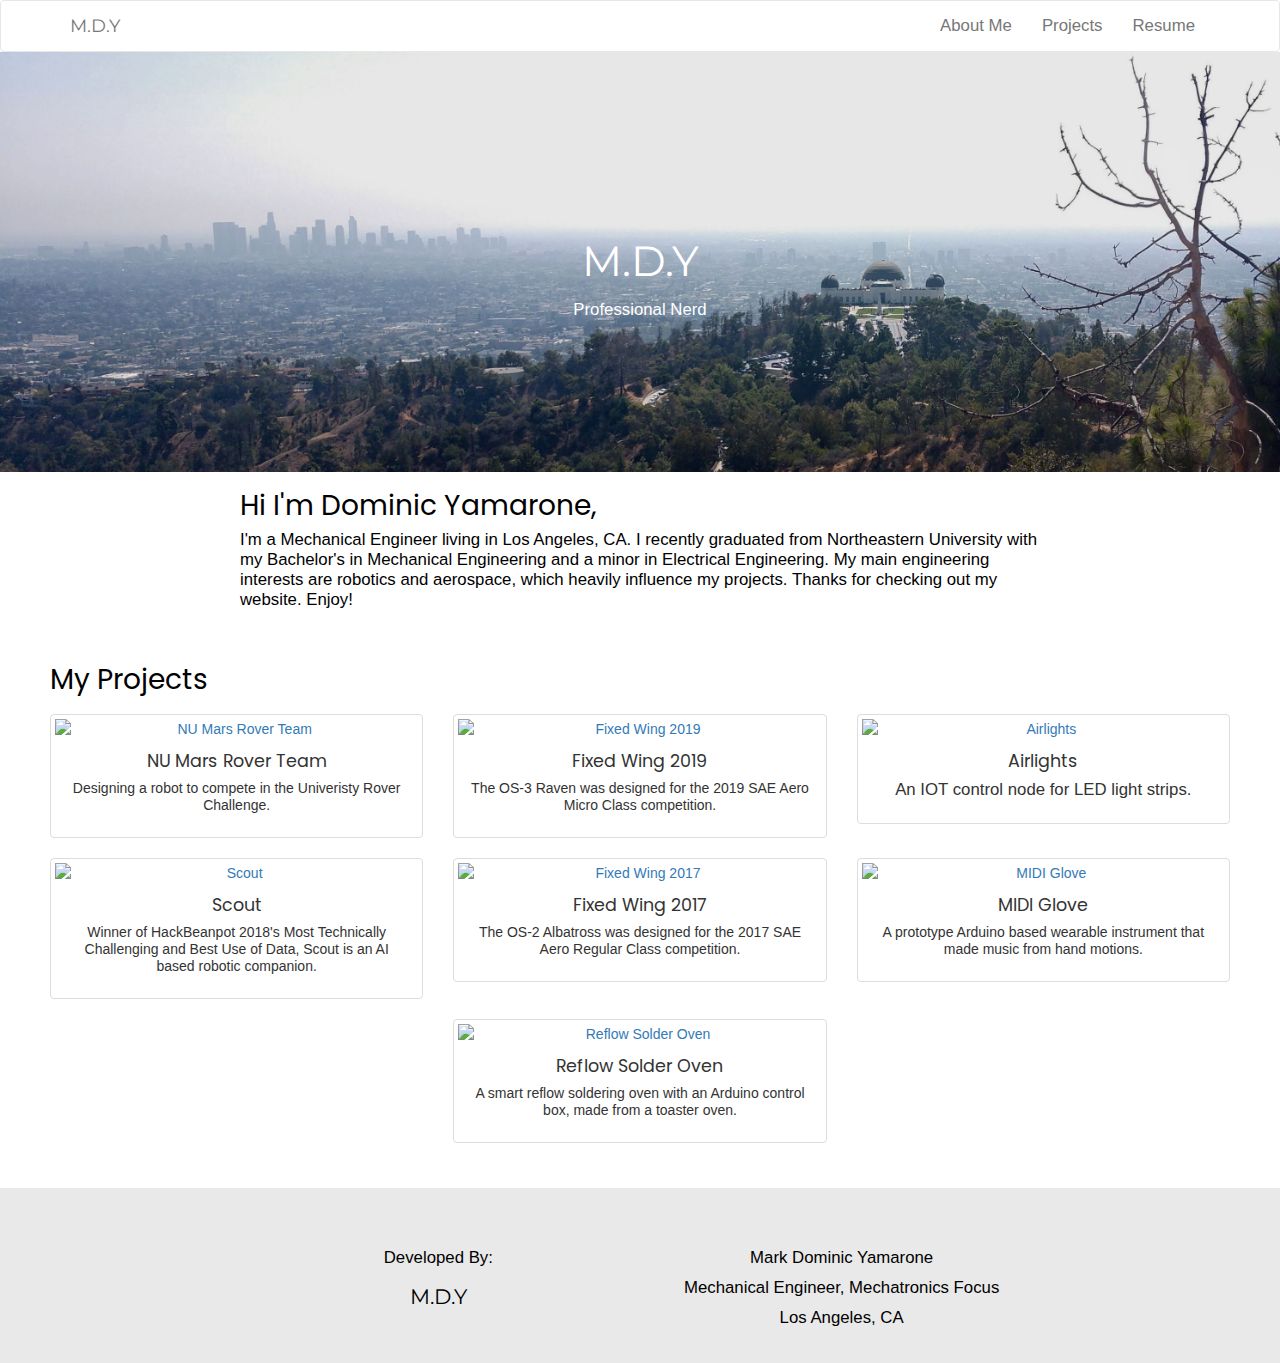
==== index.html @ 1e5f0c4e "fixed home page" ====
<!DOCTYPE html><html lang="en"><head>    <title>DomYam</title>    <meta charset="utf-8">    <meta name="viewport" content="height=device-height, initial-scale=1">    <meta name="description" content="portfolio">    <meta name="author" content="Dominic Yamarone">    <meta name="keywords" content="Engineer, Dominic, Yamarone, Mark, Boston, Mark Yamarone, Dominic Yamarone, Robotics, Plane, Aerospace, MDY">    <meta name="google-site-verification" content="BryWNigv4yH34SeTlp_W4omxgaZ_bvOnvrlbm7Ak3iU" />    <link rel="shortcut icon" type="image/png" href="img/icon.png" />    <link rel="stylesheet" href="https://maxcdn.bootstrapcdn.com/bootstrap/3.3.7/css/bootstrap.min.css">    <script src="https://ajax.googleapis.com/ajax/libs/jquery/1.12.4/jquery.min.js"></script>    <script src="https://maxcdn.bootstrapcdn.com/bootstrap/3.3.7/js/bootstrap.min.js"></script>    <link href="https://fonts.googleapis.com/css?family=Montserrat|Poppins:400,500|Roboto:300,400,500" rel="stylesheet">    <link rel="stylesheet" href="mdy.css" type="text/css"></head><nav class="navbar navbar-default">  <div class="container">    <div class="navbar-header">        <button type="button" class="navbar-toggle" data-toggle="collapse" data-target="#myNavbar">            <span class="icon-bar"></span>            <span class="icon-bar"></span>            <span class="icon-bar"></span>        </button>      <a class="navbar-brand" href="#"  style="font-family:Montserrat;">M.D.Y</a>    </div>    <div class="collapse navbar-collapse" id="myNavbar">        <ul class="nav navbar-nav navbar-right">            <li><a href="about.html">About Me</a></li>            <li><a href="#projects">Projects</a></li>            <li><a href="resume.pdf">Resume</a></li>        </ul>    </div>  </div></nav><body class = "bg-1"><div class="container-fluid bg-h text-center">    <div class="title">        M.D.Y        <p style="position:absolute;font-size:.4em;width:200%;left:-50%;margin-top:0px;">Professional Nerd</p>    </div></div><div id = "about" class = "container-fluid" style="max-width:900px;">		   <h2 class = "poppins" style = "font-size:2em;"> Hi I'm Dominic Yamarone, </h2>   <p> I'm a Mechanical Engineer living in Los Angeles, CA. I recently graduated from Northeastern University with my Bachelor's in Mechanical Engineering and a minor in Electrical Engineering.       My main engineering interests are robotics and aerospace, which heavily influence my projects. Thanks for checking out my website. Enjoy!<p></div></div><div id="projects" class="container-fluid">    <h2 class="poppins" style="font-size:2em;">My Projects</h2>    <h2></h2>    <div class="row text-center">        <div class="col-sm-4">            <div class="thumbnail">                <a href="rover.html">                 <img src="img/rover.jpg" alt="NU Mars Rover Team" style="width:100%">                <div class="caption">                    <h1 class="poppins"> NU Mars Rover Team </h1>                    <p style="font-size:1em"> Designing a robot to compete in the Univeristy Rover Challenge. </p>                </div>                </a>            </div>        </div>        <div class="col-sm-4">            <div class="thumbnail">                <a href="raven.html">                    <img src="img/raven_ex2.jpg" alt="Fixed Wing 2019" style="width:100%">                    <div class="caption">                        <h1 class="poppins"> Fixed Wing 2019 </h1>                        <p style="font-size:1em"> The OS-3 Raven was designed for the 2019 SAE Aero Micro Class competition. </p>                    </div>            </div>        </div>        <div class="col-sm-4">            <div class="thumbnail">                <a href="airlights.html">                    <img src="img/airlights.jpg" alt="Airlights" style="width:100%">                    <div class="caption">                        <h1 class="poppins"> Airlights </h1>                        <p> An IOT control node for LED light strips. </p>                    </div>                </a>            </div>        </div>            </div>    <div class="row text-center">        <div class="col-sm-4">            <div class="thumbnail">                <a href="scout.html">                    <img src="img/scout.jpg" alt="Scout" style="width:100%">                    <div class="caption">                        <h1 class="poppins"> Scout </h1>                        <p style="font-size:1em"> Winner of HackBeanpot 2018's Most Technically Challenging and Best Use of Data, Scout is an AI based robotic companion. </p>                    </div>                </a>            </div>        </div>        <div class="col-sm-4">            <div class="thumbnail">                <a href="albatross.html">                    <img src="img/old_plane.jpg" alt="Fixed Wing 2017" style="width:100%">                    <div class="caption">                        <h1 class="poppins"> Fixed Wing 2017 </h1>                        <p style="font-size:1em"> The OS-2 Albatross was designed for the 2017 SAE Aero Regular Class competition. </p>                    </div>                </a>            </div>        </div>        <div class="col-sm-4">            <div class="thumbnail">                <a href="midi_glove.html">                    <img src="img/midi-glove.jpg" alt="MIDI Glove" style="width:100%">                    <div class="caption">                        <h1 class="poppins"> MIDI Glove </h1>                        <p style="font-size:1em"> A prototype Arduino based wearable instrument that made music from hand motions. </p>                    </div>                </a>            </div>        </div>    </div>    <div class="row text-center">        <div class="col-sm-4">        </div>        <div class="col-sm-4">            <div class="thumbnail">                 <a href="reflow.html">                     <img src="img/reflow.jpg" alt="Reflow Solder Oven" style="width:100%">                     <div class="caption">                         <h1 class="poppins"> Reflow Solder Oven </h1>                         <p style="font-size:1em"> A smart reflow soldering oven with an Arduino control box, made from a toaster oven.</p>                     </div>                 </a>            </div>        </div>    </div></div></body><footer class="container-fluid bg-4 text-center"> <div class = "row">  <div class = "col-sm-4 col-sm-offset-2">    <p> Developed By: </p>    <p class = "logo" style = "font-size:1.5em;"> M.D.Y </p>  </div>  <div class = "col-sm-4">  <p>Mark Dominic Yamarone</p>  <p>Mechanical Engineer, Mechatronics Focus</p>  <p>Los Angeles, CA</p>  </div> </div></footer></html>
---- mdy.css ----
.bg-1 { 
       background-color: #E9E9E9; /* Light Grey */
        color: #000000;
       background: url(img_bk/striped_lens.png) repeat 0 0;
}

h1{
    font: 3em "Montserrat", sans-serif;
    line-height:1.8;
    margin-top:5px;
    margin-bottom:5px;
}

.carousel-caption{
    font: 1em "Poppins", sans-serif;
    text-shadow: .1em .1em #111111;
}

.vcenter {
    display: inline-block;
    vertical-align: middle;
    float: none;
}
.bg-h {
    background-image: url(img_bk/background2.jpg);
    color: #ffffff;
    /* Full height */
    height: 30em;
    position: relative;
    /* Center and scale the image nicely */
    background-position: center;
    background-repeat: no-repeat;
    background-size: cover;
}
.bg-2 { 
       background-color: ##f2f2f2; /* Subdued Blue */
       color = #ffffff;
}
.poppins{
	font: 1.25em "Poppins", sans-serif;
        line-height: 1;
}
.git {
    float: right;
    max-width: 120px;
    padding-right: 50px;
}
.yt {
    float: right;
    max-width: 80px;
    padding-right: 50px;
}
.title {
    font: 3em "Montserrat", sans-serif;
    line-height: 1.8;
    position: absolute;
    top: 50%;
    left: 50%;
    transform: translate(-50%, -50%);
}
.logo {
    font: 3em "Montserrat", sans-serif;
    line-height: 1.8;
}
.ver_cent{
       margin-top: auto;
       margin-bottom: auto;
}
.text_box {
    padding-top: 20px;
    text-align: left;
    border: ridge;
    border-color: #808080; 
    background: #f2f2f2;
    border-radius: 25px;
    margin-bottom: 20px;
}

.heading{
	font-size:1.75em; 
	font-weight:bold;
	margin-bottom: 25px;
}
.container-fluid {
       padding-bottom: 25px;
       padding-left:50px;
       padding-right:50px;
       
}
.navbar{
       margin-bottom: 0px;
       background-color: #ffffff;
}
p {
	font: 1.2em "Roboto Light", sans-serif;
        line-height: 1.2;
        margin-top: 10px;
}
li {
	font: 1.2em "Roboto Light", sans-serif;
}
.text_li {
	    font: 1.2em "Roboto Light", sans-serif;
        line-height: 1.2;
        margin-top: 10px;
}
.carousel-pad {
       padding-top: 0px;
       padding-bottom: 10px;
}
.car-img{
       max-height:500px;
       margin-left: auto;
}
footer{
       padding-top:50px;
}
.bg-4 { 
       background-color: #E9E9E9;
       color: #000000;
}
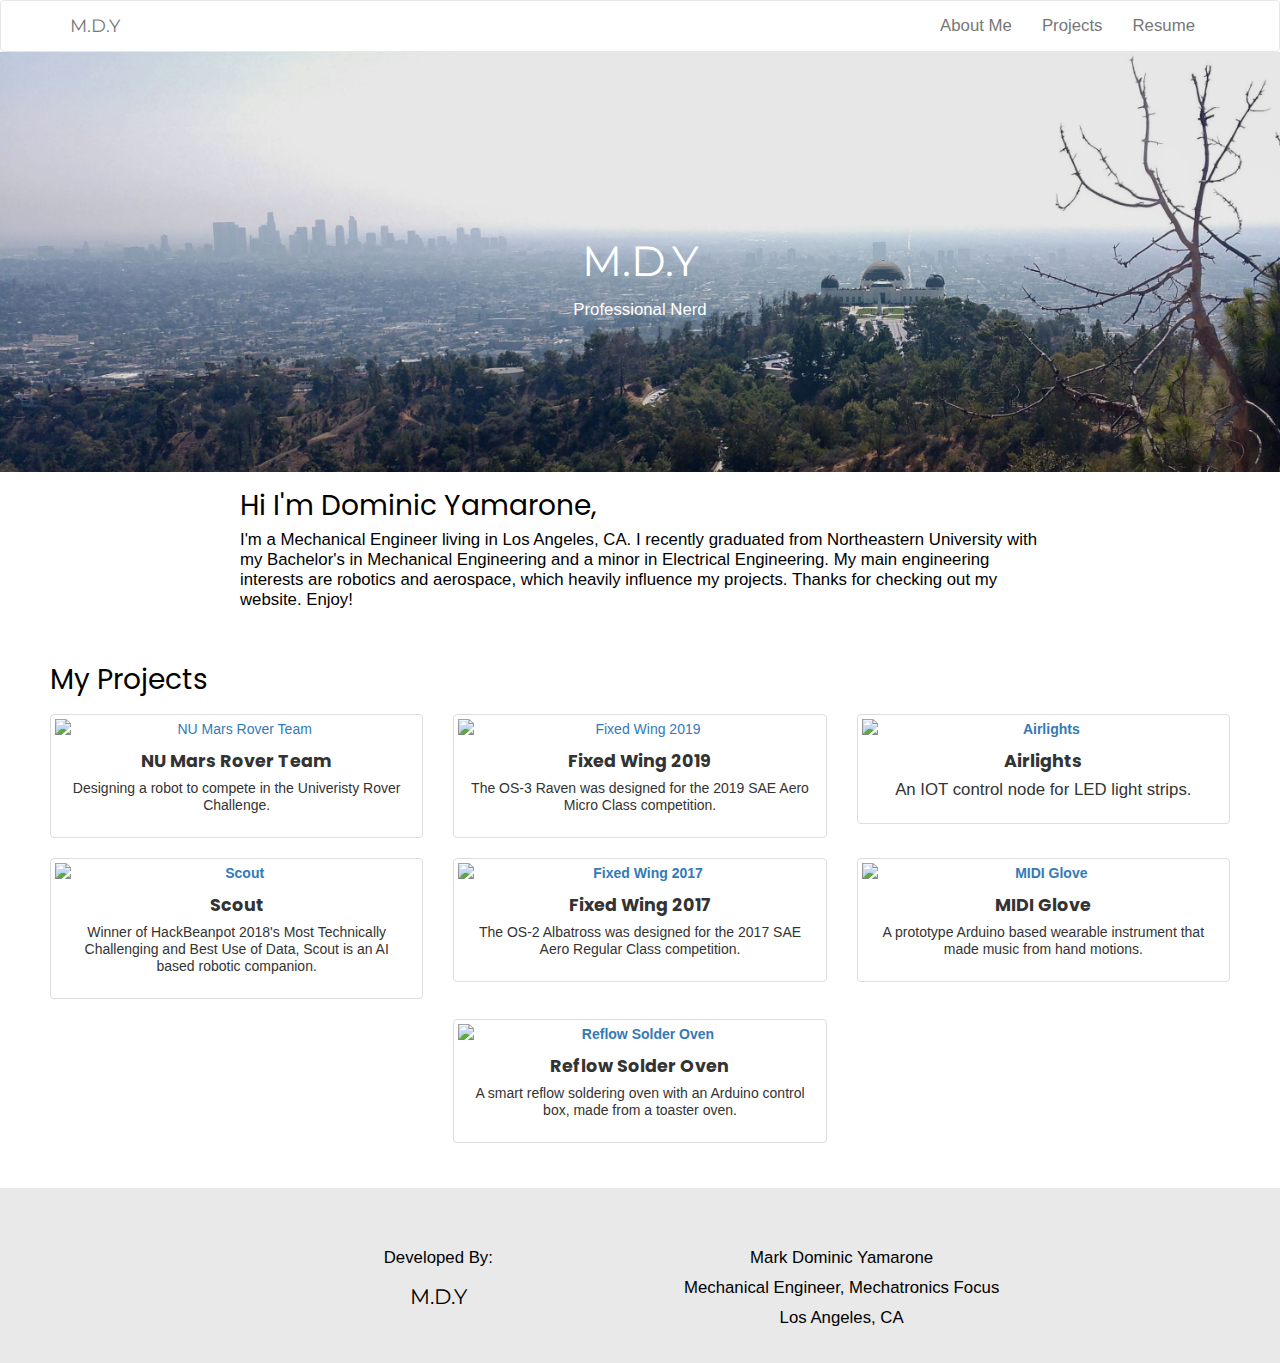
==== commit 54358363: "added google analytics" ====
--- a/index.html
+++ b/index.html
@@ -18,6 +18,15 @@
     <link rel="stylesheet" href="mdy.css" type="text/css">  </head>+<!-- Google tag (gtag.js) -->+<script async src="https://www.googletagmanager.com/gtag/js?id=G-N19SWR7QVH"></script>+<script>+  window.dataLayer = window.dataLayer || [];+  function gtag(){dataLayer.push(arguments);}+  gtag('js', new Date());++  gtag('config', 'G-N19SWR7QVH');+</script>  <nav class="navbar navbar-default">   <div class="container">@@ -68,7 +77,7 @@
                 <a href="rover.html">                  <img src="img/rover.jpg" alt="NU Mars Rover Team" style="width:100%">                 <div class="caption">-                    <h1 class="poppins"> NU Mars Rover Team </h1>+                    <h1 class="poppins"> <b>NU Mars Rover Team</b> </h1>                     <p style="font-size:1em"> Designing a robot to compete in the Univeristy Rover Challenge. </p>                 </div>                 </a>@@ -79,7 +88,7 @@
                 <a href="raven.html">                     <img src="img/raven_ex2.jpg" alt="Fixed Wing 2019" style="width:100%">                     <div class="caption">-                        <h1 class="poppins"> Fixed Wing 2019 </h1>+                        <h1 class="poppins"> <b>Fixed Wing 2019<b> </h1>                         <p style="font-size:1em"> The OS-3 Raven was designed for the 2019 SAE Aero Micro Class competition. </p>                     </div>             </div>@@ -89,7 +98,7 @@
                 <a href="airlights.html">                     <img src="img/airlights.jpg" alt="Airlights" style="width:100%">                     <div class="caption">-                        <h1 class="poppins"> Airlights </h1>+                        <h1 class="poppins"> <b>Airlights<b> </h1>                         <p> An IOT control node for LED light strips. </p>                     </div>                 </a>@@ -103,7 +112,7 @@
                 <a href="scout.html">                     <img src="img/scout.jpg" alt="Scout" style="width:100%">                     <div class="caption">-                        <h1 class="poppins"> Scout </h1>+                        <h1 class="poppins"> <b>Scout<b> </h1>                         <p style="font-size:1em"> Winner of HackBeanpot 2018's Most Technically Challenging and Best Use of Data, Scout is an AI based robotic companion. </p>                     </div>                 </a>@@ -115,7 +124,7 @@
                 <a href="albatross.html">                     <img src="img/old_plane.jpg" alt="Fixed Wing 2017" style="width:100%">                     <div class="caption">-                        <h1 class="poppins"> Fixed Wing 2017 </h1>+                        <h1 class="poppins"> <b>Fixed Wing 2017<b> </h1>                         <p style="font-size:1em"> The OS-2 Albatross was designed for the 2017 SAE Aero Regular Class competition. </p>                     </div>                 </a>@@ -126,7 +135,7 @@
                 <a href="midi_glove.html">                     <img src="img/midi-glove.jpg" alt="MIDI Glove" style="width:100%">                     <div class="caption">-                        <h1 class="poppins"> MIDI Glove </h1>+                        <h1 class="poppins"> <b>MIDI Glove<b> </h1>                         <p style="font-size:1em"> A prototype Arduino based wearable instrument that made music from hand motions. </p>                     </div>                 </a>@@ -142,7 +151,7 @@
                  <a href="reflow.html">                      <img src="img/reflow.jpg" alt="Reflow Solder Oven" style="width:100%">                      <div class="caption">-                         <h1 class="poppins"> Reflow Solder Oven </h1>+                         <h1 class="poppins"> <b>Reflow Solder Oven<b> </h1>                          <p style="font-size:1em"> A smart reflow soldering oven with an Arduino control box, made from a toaster oven.</p>                      </div>                  </a>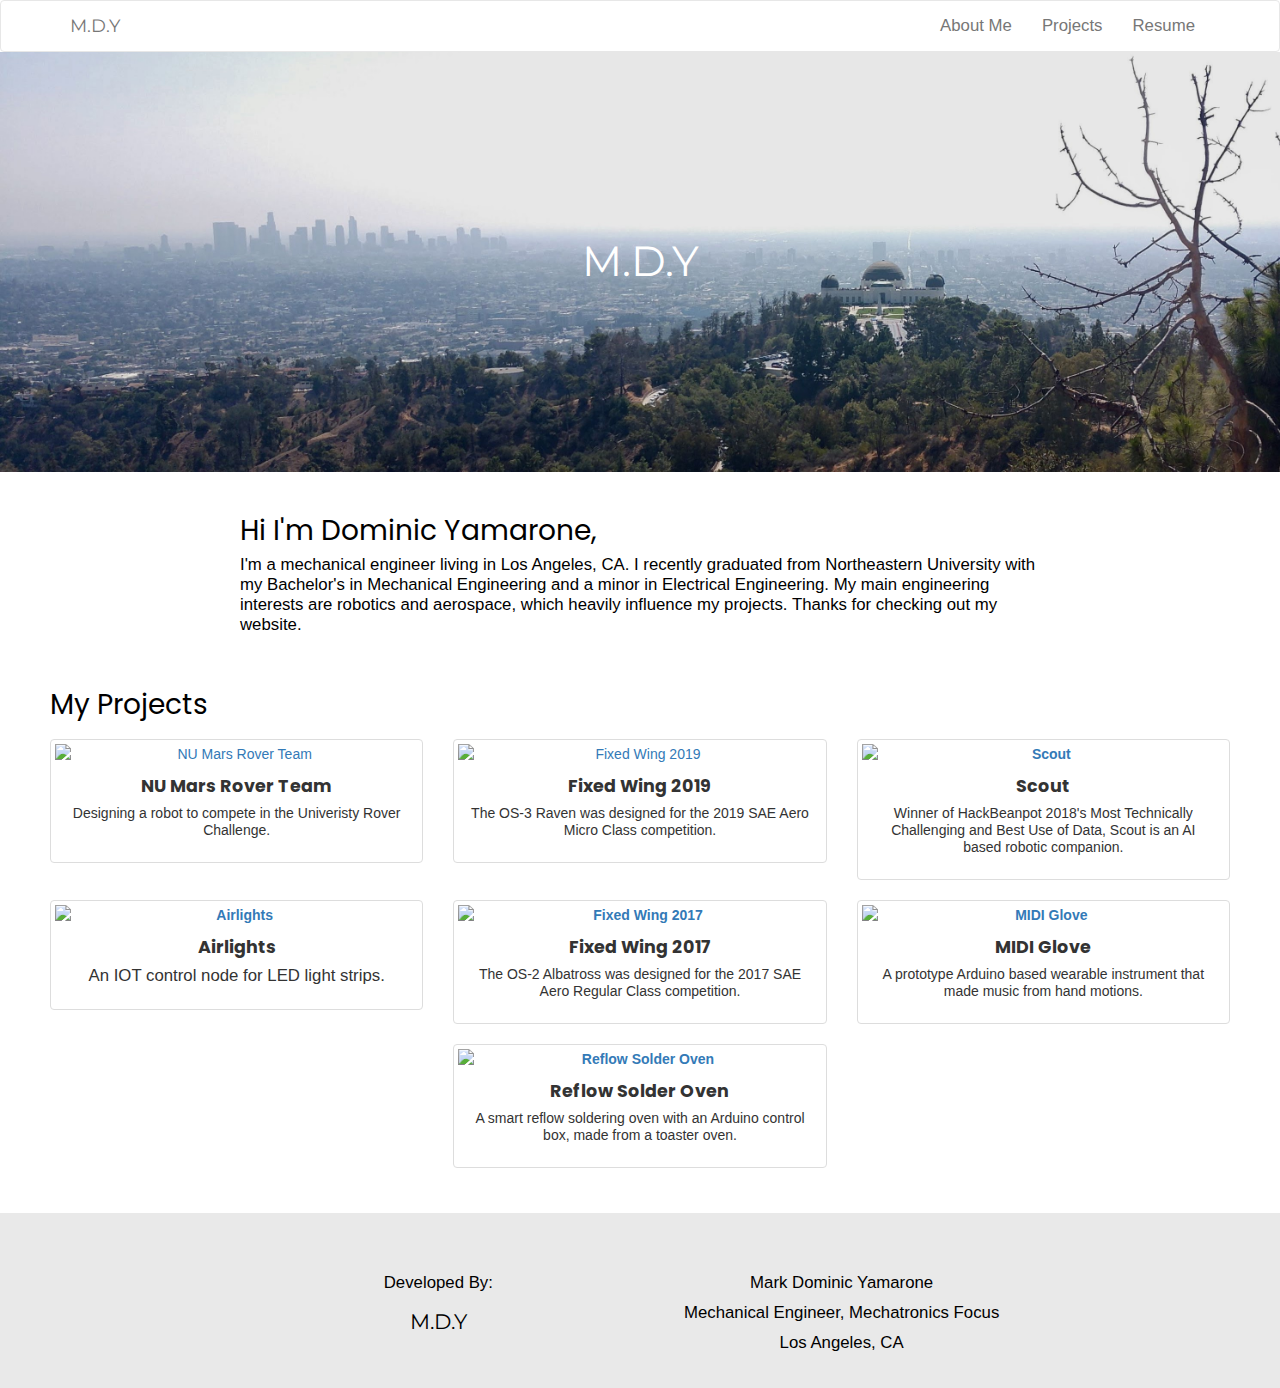
==== commit e414ad10: "fixed merge artifacts" ====
--- a/index.html
+++ b/index.html
@@ -54,16 +54,15 @@
 <div class="container-fluid bg-h text-center">     <div class="title">         M.D.Y-        <p style="position:absolute;font-size:.4em;width:200%;left:-50%;margin-top:0px;">Professional Nerd</p>+        <!-- <p style="position:absolute;font-size:.4em;width:200%;left:-50%;margin-top:0px;">Professional Nerd</p> -->     </div> </div> -<div id = "about" class = "container-fluid" style="max-width:900px;">		-   <h2 class = "poppins" style = "font-size:2em;"> Hi I'm Dominic Yamarone, </h2>-   <p> I'm a Mechanical Engineer living in Los Angeles, CA. I recently graduated from Northeastern University with my Bachelor's in Mechanical Engineering and a minor in Electrical Engineering.-       My main engineering interests are robotics and aerospace, which heavily influence my projects. Thanks for checking out my website. Enjoy!<p>--</div>+    <div id = "about" class = "container-fluid" style="max-width:900px;padding-top: 25px;">		+       <h2 class = "poppins" style = "font-size:2em;"> Hi I'm Dominic Yamarone, </h2>+       <p> I'm a mechanical engineer living in Los Angeles, CA. I recently graduated from Northeastern University with my Bachelor's in Mechanical Engineering and a minor in Electrical Engineering.+           My main engineering interests are robotics and aerospace, which heavily influence my projects. Thanks for checking out my website.</p>+    </div>  </div> <div id="projects" class="container-fluid">@@ -95,6 +94,19 @@
         </div>         <div class="col-sm-4">             <div class="thumbnail">+                <a href="scout.html">+                    <img src="img/scout.jpg" alt="Scout" style="width:100%">+                    <div class="caption">+                        <h1 class="poppins"> <b>Scout<b> </h1>+                        <p style="font-size:1em"> Winner of HackBeanpot 2018's Most Technically Challenging and Best Use of Data, Scout is an AI based robotic companion. </p>+                    </div>+                </a>+            </div>+        </div>        +    </div>+    <div class="row text-center">+        <div class="col-sm-4">+            <div class="thumbnail">                 <a href="airlights.html">                     <img src="img/airlights.jpg" alt="Airlights" style="width:100%">                     <div class="caption">@@ -104,21 +116,6 @@
                 </a>             </div>         </div>-        -    </div>-    <div class="row text-center">-        <div class="col-sm-4">-            <div class="thumbnail">-                <a href="scout.html">-                    <img src="img/scout.jpg" alt="Scout" style="width:100%">-                    <div class="caption">-                        <h1 class="poppins"> <b>Scout<b> </h1>-                        <p style="font-size:1em"> Winner of HackBeanpot 2018's Most Technically Challenging and Best Use of Data, Scout is an AI based robotic companion. </p>-                    </div>-                </a>-            </div>-        </div>-         <div class="col-sm-4">             <div class="thumbnail">                 <a href="albatross.html">@@ -178,4 +175,4 @@
   </div>  </div> </footer>-</html>+</html>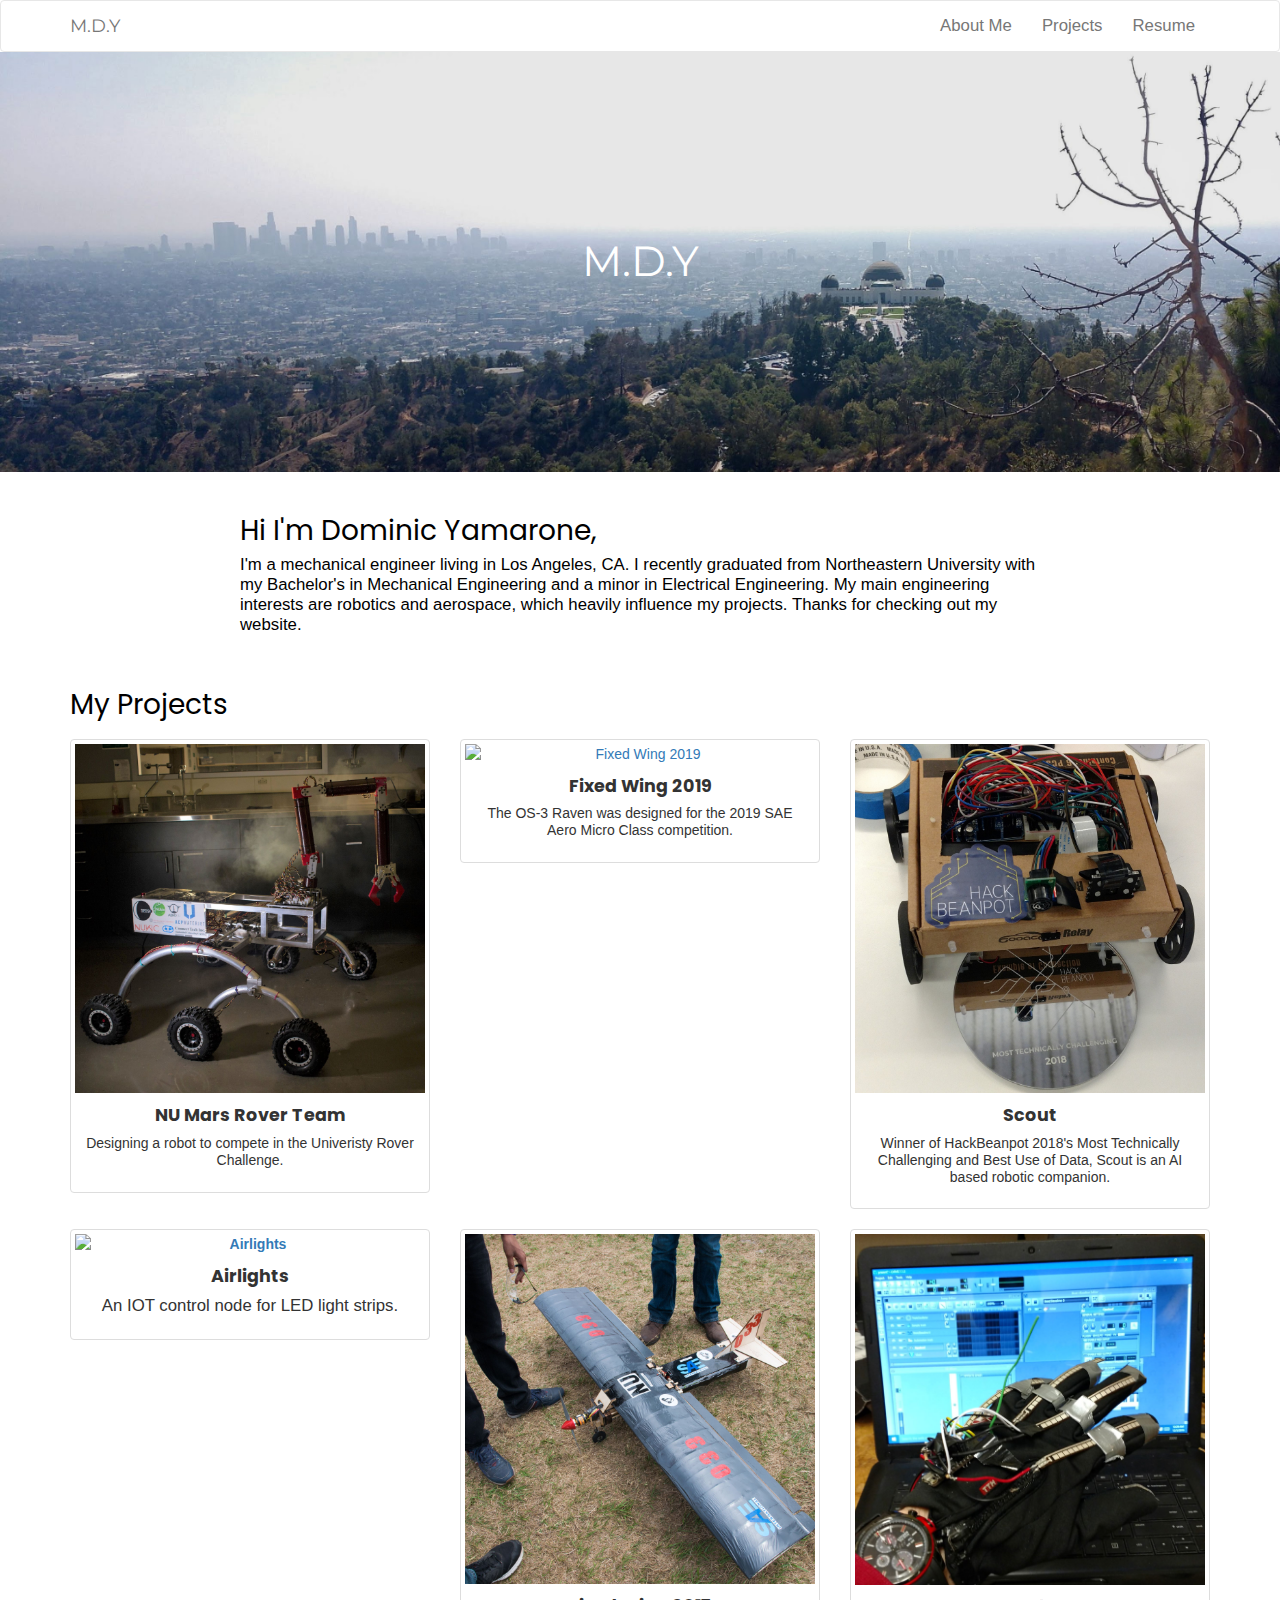
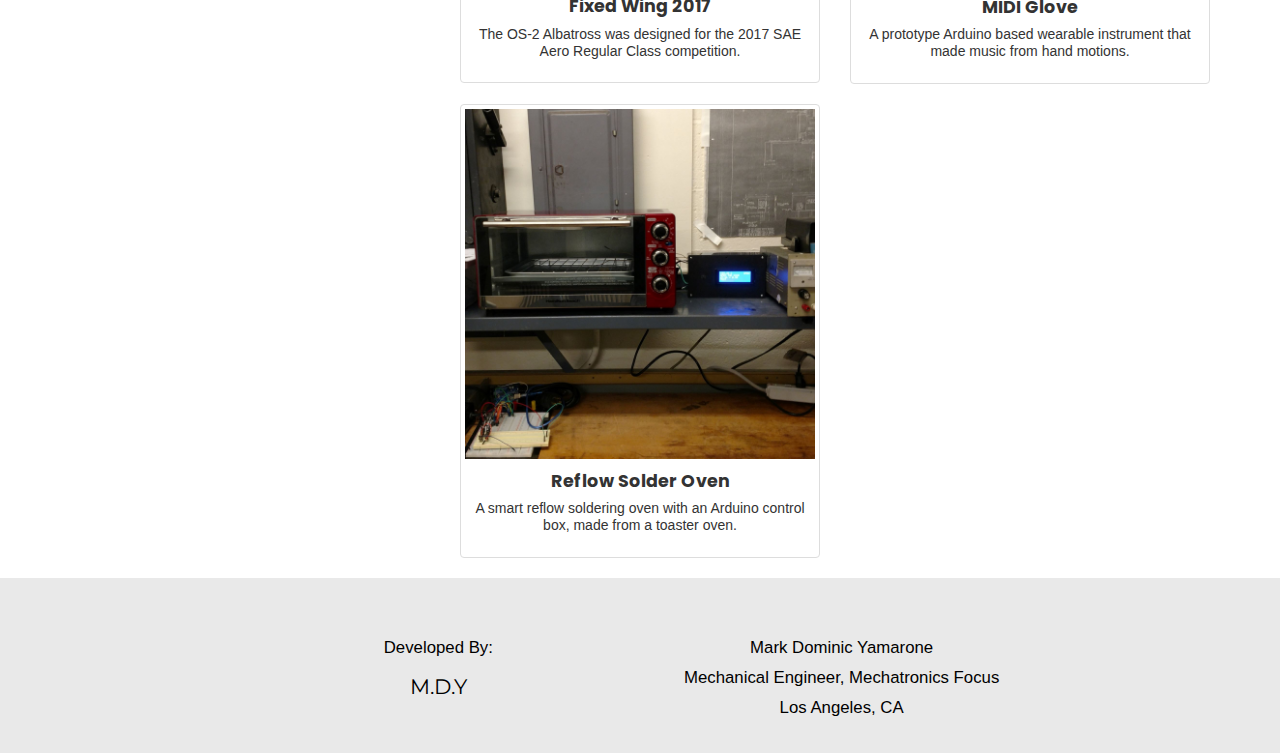
==== commit 0f9fbc7b: "making images smaller to load faster" ====
--- a/index.html
+++ b/index.html
@@ -1,178 +1,177 @@
-<!DOCTYPE html>-<html lang="en">-<head>-    <title>DomYam</title>-    <meta charset="utf-8">-    <meta name="viewport" content="height=device-height, initial-scale=1">-    <meta name="description" content="portfolio">-    <meta name="author" content="Dominic Yamarone">-    <meta name="keywords" content="Engineer, Dominic, Yamarone, Mark, Boston, Mark Yamarone, Dominic Yamarone, Robotics, Plane, Aerospace, MDY">-    <meta name="google-site-verification" content="BryWNigv4yH34SeTlp_W4omxgaZ_bvOnvrlbm7Ak3iU" />--    <link rel="shortcut icon" type="image/png" href="img/icon.png" />-    <link rel="stylesheet" href="https://maxcdn.bootstrapcdn.com/bootstrap/3.3.7/css/bootstrap.min.css">-    <script src="https://ajax.googleapis.com/ajax/libs/jquery/1.12.4/jquery.min.js"></script>-    <script src="https://maxcdn.bootstrapcdn.com/bootstrap/3.3.7/js/bootstrap.min.js"></script>--    <link href="https://fonts.googleapis.com/css?family=Montserrat|Poppins:400,500|Roboto:300,400,500" rel="stylesheet">-    <link rel="stylesheet" href="mdy.css" type="text/css">--</head>-<!-- Google tag (gtag.js) -->-<script async src="https://www.googletagmanager.com/gtag/js?id=G-N19SWR7QVH"></script>-<script>-  window.dataLayer = window.dataLayer || [];-  function gtag(){dataLayer.push(arguments);}-  gtag('js', new Date());--  gtag('config', 'G-N19SWR7QVH');-</script>--<nav class="navbar navbar-default">-  <div class="container">-    <div class="navbar-header">-        <button type="button" class="navbar-toggle" data-toggle="collapse" data-target="#myNavbar">-            <span class="icon-bar"></span>-            <span class="icon-bar"></span>-            <span class="icon-bar"></span>-        </button>-      <a class="navbar-brand" href="#"  style="font-family:Montserrat;">M.D.Y</a>-    </div>-    <div class="collapse navbar-collapse" id="myNavbar">-        <ul class="nav navbar-nav navbar-right">-            <li><a href="about.html">About Me</a></li>-            <li><a href="#projects">Projects</a></li>-            <li><a href="resume.pdf">Resume</a></li>-        </ul>-    </div>-  </div>-</nav>--<body class = "bg-1">---<div class="container-fluid bg-h text-center">-    <div class="title">-        M.D.Y-        <!-- <p style="position:absolute;font-size:.4em;width:200%;left:-50%;margin-top:0px;">Professional Nerd</p> -->-    </div>-</div>--    <div id = "about" class = "container-fluid" style="max-width:900px;padding-top: 25px;">		-       <h2 class = "poppins" style = "font-size:2em;"> Hi I'm Dominic Yamarone, </h2>-       <p> I'm a mechanical engineer living in Los Angeles, CA. I recently graduated from Northeastern University with my Bachelor's in Mechanical Engineering and a minor in Electrical Engineering.-           My main engineering interests are robotics and aerospace, which heavily influence my projects. Thanks for checking out my website.</p>-    </div>--</div>-<div id="projects" class="container-fluid">---    <h2 class="poppins" style="font-size:2em;">My Projects</h2>-    <h2></h2>-    <div class="row text-center">-        <div class="col-sm-4">-            <div class="thumbnail">-                <a href="rover.html"> -                <img src="img/rover.jpg" alt="NU Mars Rover Team" style="width:100%">-                <div class="caption">-                    <h1 class="poppins"> <b>NU Mars Rover Team</b> </h1>-                    <p style="font-size:1em"> Designing a robot to compete in the Univeristy Rover Challenge. </p>-                </div>-                </a>-            </div>-        </div>-        <div class="col-sm-4">-            <div class="thumbnail">-                <a href="raven.html">-                    <img src="img/raven_ex2.jpg" alt="Fixed Wing 2019" style="width:100%">-                    <div class="caption">-                        <h1 class="poppins"> <b>Fixed Wing 2019<b> </h1>-                        <p style="font-size:1em"> The OS-3 Raven was designed for the 2019 SAE Aero Micro Class competition. </p>-                    </div>-            </div>-        </div>-        <div class="col-sm-4">-            <div class="thumbnail">-                <a href="scout.html">-                    <img src="img/scout.jpg" alt="Scout" style="width:100%">-                    <div class="caption">-                        <h1 class="poppins"> <b>Scout<b> </h1>-                        <p style="font-size:1em"> Winner of HackBeanpot 2018's Most Technically Challenging and Best Use of Data, Scout is an AI based robotic companion. </p>-                    </div>-                </a>-            </div>-        </div>        -    </div>-    <div class="row text-center">-        <div class="col-sm-4">-            <div class="thumbnail">-                <a href="airlights.html">-                    <img src="img/airlights.jpg" alt="Airlights" style="width:100%">-                    <div class="caption">-                        <h1 class="poppins"> <b>Airlights<b> </h1>-                        <p> An IOT control node for LED light strips. </p>-                    </div>-                </a>-            </div>-        </div>-        <div class="col-sm-4">-            <div class="thumbnail">-                <a href="albatross.html">-                    <img src="img/old_plane.jpg" alt="Fixed Wing 2017" style="width:100%">-                    <div class="caption">-                        <h1 class="poppins"> <b>Fixed Wing 2017<b> </h1>-                        <p style="font-size:1em"> The OS-2 Albatross was designed for the 2017 SAE Aero Regular Class competition. </p>-                    </div>-                </a>-            </div>-        </div>-        <div class="col-sm-4">-            <div class="thumbnail">-                <a href="midi_glove.html">-                    <img src="img/midi-glove.jpg" alt="MIDI Glove" style="width:100%">-                    <div class="caption">-                        <h1 class="poppins"> <b>MIDI Glove<b> </h1>-                        <p style="font-size:1em"> A prototype Arduino based wearable instrument that made music from hand motions. </p>-                    </div>-                </a>-            </div>-        </div>-    </div>-    <div class="row text-center">-        <div class="col-sm-4">-        </div>--        <div class="col-sm-4">-            <div class="thumbnail">-                 <a href="reflow.html">-                     <img src="img/reflow.jpg" alt="Reflow Solder Oven" style="width:100%">-                     <div class="caption">-                         <h1 class="poppins"> <b>Reflow Solder Oven<b> </h1>-                         <p style="font-size:1em"> A smart reflow soldering oven with an Arduino control box, made from a toaster oven.</p>-                     </div>-                 </a>-            </div>-        </div>-    </div>-</div>----</body>---<footer class="container-fluid bg-4 text-center">- <div class = "row">-  <div class = "col-sm-4 col-sm-offset-2">-    <p> Developed By: </p>-    <p class = "logo" style = "font-size:1.5em;"> M.D.Y </p>-  </div>-  <div class = "col-sm-4">-  <p>Mark Dominic Yamarone</p>-  <p>Mechanical Engineer, Mechatronics Focus</p>-  <p>Los Angeles, CA</p>-  </div>- </div>-</footer>+<!DOCTYPE html>
+<html lang="en">
+<head>
+    <title>DomYam</title>
+    <meta charset="utf-8">
+    <meta name="viewport" content="height=device-height, initial-scale=1">
+    <meta name="description" content="portfolio">
+    <meta name="author" content="Dominic Yamarone">
+    <meta name="keywords" content="Engineer, Dominic, Yamarone, Mark, Boston, Mark Yamarone, Dominic Yamarone, Robotics, Plane, Aerospace, MDY">
+    <meta name="google-site-verification" content="BryWNigv4yH34SeTlp_W4omxgaZ_bvOnvrlbm7Ak3iU" />
+
+    <link rel="shortcut icon" type="image/png" href="img/icon.png" />
+    <link rel="stylesheet" href="https://maxcdn.bootstrapcdn.com/bootstrap/3.3.7/css/bootstrap.min.css">
+    <script src="https://ajax.googleapis.com/ajax/libs/jquery/1.12.4/jquery.min.js"></script>
+    <script src="https://maxcdn.bootstrapcdn.com/bootstrap/3.3.7/js/bootstrap.min.js"></script>
+
+    <link href="https://fonts.googleapis.com/css?family=Montserrat|Poppins:400,500|Roboto:300,400,500" rel="stylesheet">
+    <link rel="stylesheet" href="mdy.css" type="text/css">
+
+</head>
+<!-- Google tag (gtag.js) -->
+<script async src="https://www.googletagmanager.com/gtag/js?id=G-N19SWR7QVH"></script>
+<script>
+  window.dataLayer = window.dataLayer || [];
+  function gtag(){dataLayer.push(arguments);}
+  gtag('js', new Date());
+
+  gtag('config', 'G-N19SWR7QVH');
+</script>
+
+<nav class="navbar navbar-default">
+  <div class="container">
+    <div class="navbar-header">
+        <button type="button" class="navbar-toggle" data-toggle="collapse" data-target="#myNavbar">
+            <span class="icon-bar"></span>
+            <span class="icon-bar"></span>
+            <span class="icon-bar"></span>
+        </button>
+      <a class="navbar-brand" href="#"  style="font-family:Montserrat;">M.D.Y</a>
+    </div>
+    <div class="collapse navbar-collapse" id="myNavbar">
+        <ul class="nav navbar-nav navbar-right">
+            <li><a href="about.html">About Me</a></li>
+            <li><a href="#projects">Projects</a></li>
+            <li><a href="resume.pdf">Resume</a></li>
+        </ul>
+    </div>
+  </div>
+</nav>
+
+<body class = "bg-1">
+
+
+<div class="container-fluid bg-h text-center">
+    <div class="title">
+        M.D.Y
+        <!-- <p style="position:absolute;font-size:.4em;width:200%;left:-50%;margin-top:0px;">Professional Nerd</p> -->
+    </div>
+</div>
+
+    <div id = "about" class = "container-fluid" style="max-width:900px;padding-top: 25px;">		
+       <h2 class = "poppins" style = "font-size:2em;"> Hi I'm Dominic Yamarone, </h2>
+       <p> I'm a mechanical engineer living in Los Angeles, CA. I recently graduated from Northeastern University with my Bachelor's in Mechanical Engineering and a minor in Electrical Engineering.
+           My main engineering interests are robotics and aerospace, which heavily influence my projects. Thanks for checking out my website.</p>
+    </div>
+
+</div>
+<div id="projects" class="container">
+
+
+    <h2 class="poppins" style="font-size:2em;">My Projects</h2>
+    <h2></h2>
+    <div class="row text-center">
+        <div class="col-sm-4">
+            <div class="thumbnail">
+                <a href="rover.html"> 
+                <img src="img/roverB.jpg" alt="NU Mars Rover Team" style="width:100%">
+                <div class="caption">
+                    <h1 class="poppins"> <b>NU Mars Rover Team</b> </h1>
+                    <p style="font-size:1em"> Designing a robot to compete in the Univeristy Rover Challenge. </p>
+                </div>
+                </a>
+            </div>
+        </div>
+        <div class="col-sm-4">
+            <div class="thumbnail">
+                <a href="raven.html">
+                    <img src="img/raven_ex2.jpg" alt="Fixed Wing 2019" style="width:100%">
+                    <div class="caption">
+                        <h1 class="poppins"> <b>Fixed Wing 2019<b> </h1>
+                        <p style="font-size:1em"> The OS-3 Raven was designed for the 2019 SAE Aero Micro Class competition. </p>
+                    </div>
+            </div>
+        </div>
+        <div class="col-sm-4">
+            <div class="thumbnail">
+                <a href="scout.html">
+                    <img src="img/scoutB.jpg" alt="Scout" style="width:100%">
+                    <div class="caption">
+                        <h1 class="poppins"> <b>Scout<b> </h1>
+                        <p style="font-size:1em"> Winner of HackBeanpot 2018's Most Technically Challenging and Best Use of Data, Scout is an AI based robotic companion. </p>
+                    </div>
+                </a>
+            </div>
+        </div>        
+    </div>
+    <div class="row text-center">
+        <div class="col-sm-4">
+            <div class="thumbnail">
+                <a href="airlights.html">
+                    <img src="img/airlights.jpg" alt="Airlights" style="width:100%">
+                    <div class="caption">
+                        <h1 class="poppins"> <b>Airlights<b> </h1>
+                        <p> An IOT control node for LED light strips. </p>
+
+                    </div>
+                </a>
+            </div>
+        </div>
+
+        <div class="col-sm-4">
+            <div class="thumbnail">
+                <a href="albatross.html">
+                    <img src="img/old_planeB.jpg" alt="Fixed Wing 2017" style="width:100%">
+                    <div class="caption">
+                        <h1 class="poppins"> <b>Fixed Wing 2017<b> </h1>
+                        <p style="font-size:1em"> The OS-2 Albatross was designed for the 2017 SAE Aero Regular Class competition. </p>
+                    </div>
+                </a>
+            </div>
+        </div>
+        <div class="col-sm-4">
+            <div class="thumbnail">
+                <a href="midi_glove.html">
+                    <img src="img/midi-gloveB.jpg" alt="MIDI Glove" style="width:100%">
+                    <div class="caption">
+                        <h1 class="poppins"> <b>MIDI Glove<b> </h1>
+                        <p style="font-size:1em"> A prototype Arduino based wearable instrument that made music from hand motions. </p>
+                    </div>
+                </a>
+            </div>
+        </div>
+    </div>
+    <div class="row text-center">
+        <div class="col-sm-4">
+        </div>
+
+        <div class="col-sm-4">
+            <div class="thumbnail">
+                 <a href="reflow.html">
+                     <img src="img/reflowB.jpg" alt="Reflow Solder Oven" style="width:100%">
+                     <div class="caption">
+                         <h1 class="poppins"> <b>Reflow Solder Oven<b> </h1>
+                         <p style="font-size:1em"> A smart reflow soldering oven with an Arduino control box, made from a toaster oven.</p>
+                     </div>
+                 </a>
+            </div>
+        </div>
+    </div>
+</div>
+</body>
+
+
+<footer class="container-fluid bg-4 text-center">
+ <div class = "row">
+  <div class = "col-sm-4 col-sm-offset-2">
+    <p> Developed By: </p>
+    <p class = "logo" style = "font-size:1.5em;"> M.D.Y </p>
+  </div>
+  <div class = "col-sm-4">
+  <p>Mark Dominic Yamarone</p>
+  <p>Mechanical Engineer, Mechatronics Focus</p>
+  <p>Los Angeles, CA</p>
+  </div>
+ </div>
+</footer>
 </html>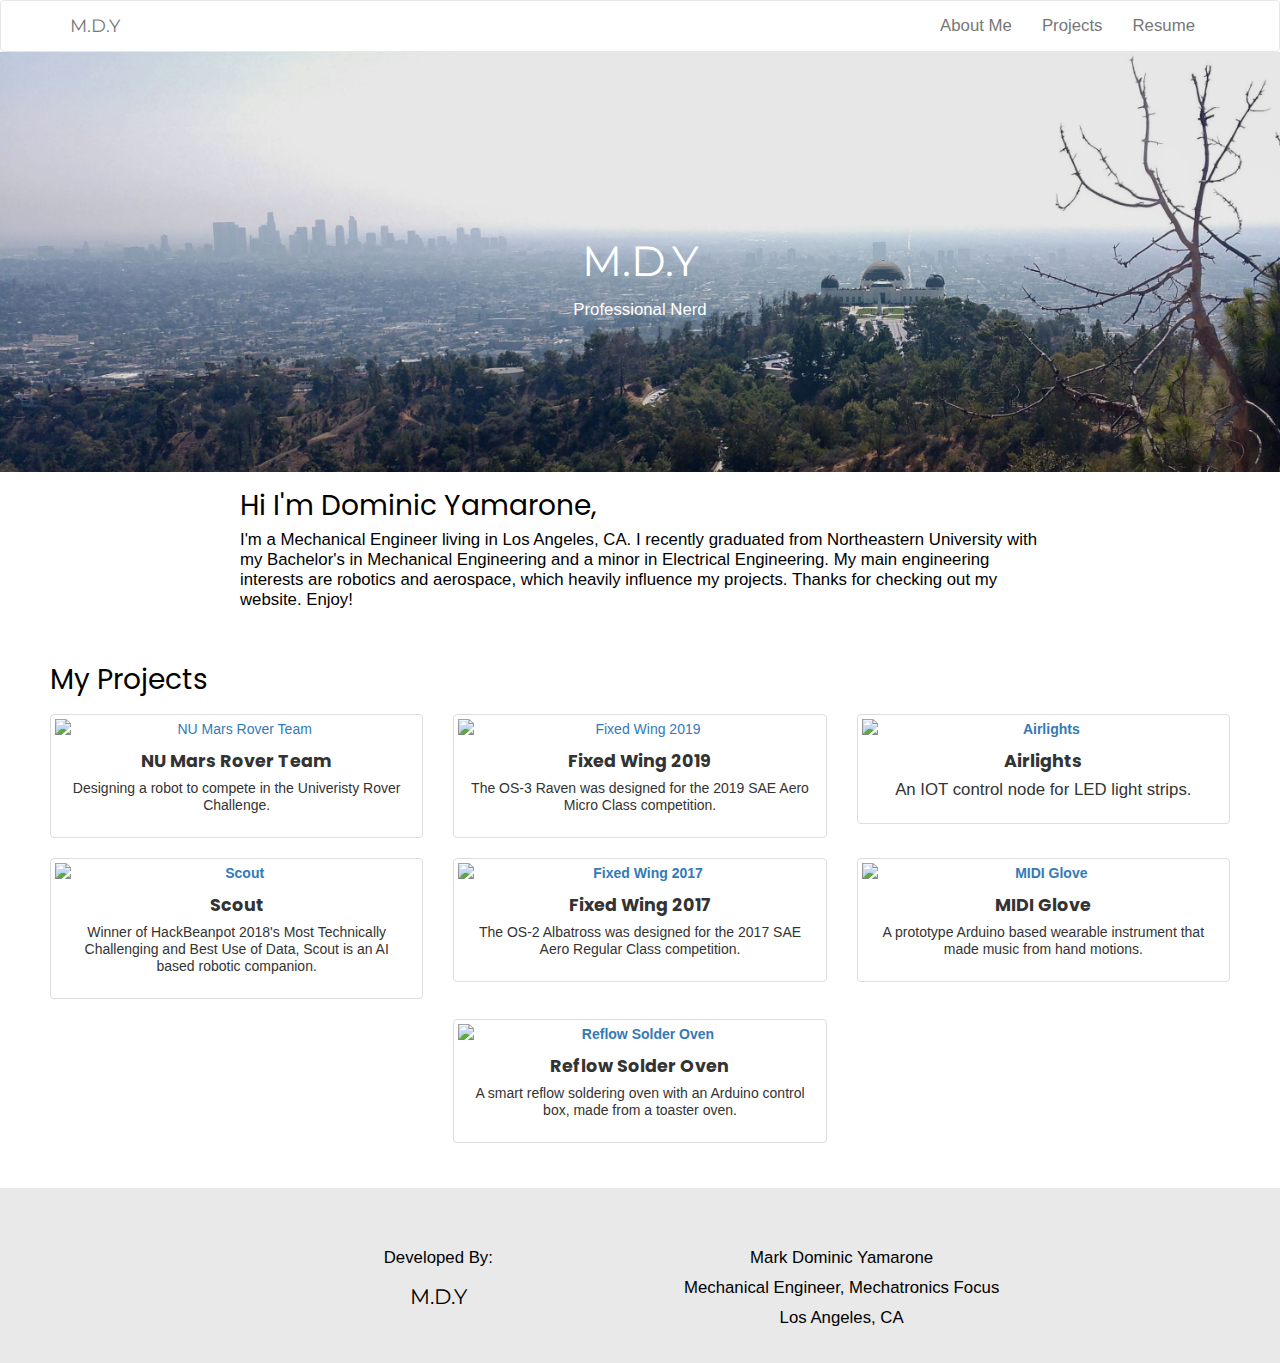
==== commit d3cef4af: "fixed analytics script placement" ====
--- a/index.html
+++ b/index.html
@@ -1,6 +1,16 @@
 <!DOCTYPE html>
 <html lang="en">
 <head>
+    <!-- Google tag (gtag.js) -->
+    <script async src="https://www.googletagmanager.com/gtag/js?id=G-N19SWR7QVH"></script>
+    <script>
+      window.dataLayer = window.dataLayer || [];
+      function gtag(){dataLayer.push(arguments);}
+      gtag('js', new Date());
+
+      gtag('config', 'G-N19SWR7QVH');
+    </script>
+    
     <title>DomYam</title>
     <meta charset="utf-8">
     <meta name="viewport" content="height=device-height, initial-scale=1">
@@ -18,15 +28,6 @@
     <link rel="stylesheet" href="mdy.css" type="text/css">
 
 </head>
-<!-- Google tag (gtag.js) -->
-<script async src="https://www.googletagmanager.com/gtag/js?id=G-N19SWR7QVH"></script>
-<script>
-  window.dataLayer = window.dataLayer || [];
-  function gtag(){dataLayer.push(arguments);}
-  gtag('js', new Date());
-
-  gtag('config', 'G-N19SWR7QVH');
-</script>
 
 <nav class="navbar navbar-default">
   <div class="container">
@@ -54,18 +55,19 @@
 <div class="container-fluid bg-h text-center">
     <div class="title">
         M.D.Y
-        <!-- <p style="position:absolute;font-size:.4em;width:200%;left:-50%;margin-top:0px;">Professional Nerd</p> -->
+        <p style="position:absolute;font-size:.4em;width:200%;left:-50%;margin-top:0px;">Professional Nerd</p>
     </div>
 </div>
 
-    <div id = "about" class = "container-fluid" style="max-width:900px;padding-top: 25px;">		
-       <h2 class = "poppins" style = "font-size:2em;"> Hi I'm Dominic Yamarone, </h2>
-       <p> I'm a mechanical engineer living in Los Angeles, CA. I recently graduated from Northeastern University with my Bachelor's in Mechanical Engineering and a minor in Electrical Engineering.
-           My main engineering interests are robotics and aerospace, which heavily influence my projects. Thanks for checking out my website.</p>
-    </div>
+<div id = "about" class = "container-fluid" style="max-width:900px;">		
+   <h2 class = "poppins" style = "font-size:2em;"> Hi I'm Dominic Yamarone, </h2>
+   <p> I'm a Mechanical Engineer living in Los Angeles, CA. I recently graduated from Northeastern University with my Bachelor's in Mechanical Engineering and a minor in Electrical Engineering.
+       My main engineering interests are robotics and aerospace, which heavily influence my projects. Thanks for checking out my website. Enjoy!<p>
 
 </div>
-<div id="projects" class="container">
+
+</div>
+<div id="projects" class="container-fluid">
 
 
     <h2 class="poppins" style="font-size:2em;">My Projects</h2>
@@ -74,7 +76,7 @@
         <div class="col-sm-4">
             <div class="thumbnail">
                 <a href="rover.html"> 
-                <img src="img/roverB.jpg" alt="NU Mars Rover Team" style="width:100%">
+                <img src="img/rover.jpg" alt="NU Mars Rover Team" style="width:100%">
                 <div class="caption">
                     <h1 class="poppins"> <b>NU Mars Rover Team</b> </h1>
                     <p style="font-size:1em"> Designing a robot to compete in the Univeristy Rover Challenge. </p>
@@ -94,25 +96,25 @@
         </div>
         <div class="col-sm-4">
             <div class="thumbnail">
-                <a href="scout.html">
-                    <img src="img/scoutB.jpg" alt="Scout" style="width:100%">
-                    <div class="caption">
-                        <h1 class="poppins"> <b>Scout<b> </h1>
-                        <p style="font-size:1em"> Winner of HackBeanpot 2018's Most Technically Challenging and Best Use of Data, Scout is an AI based robotic companion. </p>
-                    </div>
-                </a>
-            </div>
-        </div>        
-    </div>
-    <div class="row text-center">
-        <div class="col-sm-4">
-            <div class="thumbnail">
                 <a href="airlights.html">
                     <img src="img/airlights.jpg" alt="Airlights" style="width:100%">
                     <div class="caption">
                         <h1 class="poppins"> <b>Airlights<b> </h1>
                         <p> An IOT control node for LED light strips. </p>
-
+                    </div>
+                </a>
+            </div>
+        </div>
+        
+    </div>
+    <div class="row text-center">
+        <div class="col-sm-4">
+            <div class="thumbnail">
+                <a href="scout.html">
+                    <img src="img/scout.jpg" alt="Scout" style="width:100%">
+                    <div class="caption">
+                        <h1 class="poppins"> <b>Scout<b> </h1>
+                        <p style="font-size:1em"> Winner of HackBeanpot 2018's Most Technically Challenging and Best Use of Data, Scout is an AI based robotic companion. </p>
                     </div>
                 </a>
             </div>
@@ -121,7 +123,7 @@
         <div class="col-sm-4">
             <div class="thumbnail">
                 <a href="albatross.html">
-                    <img src="img/old_planeB.jpg" alt="Fixed Wing 2017" style="width:100%">
+                    <img src="img/old_plane.jpg" alt="Fixed Wing 2017" style="width:100%">
                     <div class="caption">
                         <h1 class="poppins"> <b>Fixed Wing 2017<b> </h1>
                         <p style="font-size:1em"> The OS-2 Albatross was designed for the 2017 SAE Aero Regular Class competition. </p>
@@ -132,7 +134,7 @@
         <div class="col-sm-4">
             <div class="thumbnail">
                 <a href="midi_glove.html">
-                    <img src="img/midi-gloveB.jpg" alt="MIDI Glove" style="width:100%">
+                    <img src="img/midi-glove.jpg" alt="MIDI Glove" style="width:100%">
                     <div class="caption">
                         <h1 class="poppins"> <b>MIDI Glove<b> </h1>
                         <p style="font-size:1em"> A prototype Arduino based wearable instrument that made music from hand motions. </p>
@@ -148,7 +150,7 @@
         <div class="col-sm-4">
             <div class="thumbnail">
                  <a href="reflow.html">
-                     <img src="img/reflowB.jpg" alt="Reflow Solder Oven" style="width:100%">
+                     <img src="img/reflow.jpg" alt="Reflow Solder Oven" style="width:100%">
                      <div class="caption">
                          <h1 class="poppins"> <b>Reflow Solder Oven<b> </h1>
                          <p style="font-size:1em"> A smart reflow soldering oven with an Arduino control box, made from a toaster oven.</p>
@@ -158,6 +160,9 @@
         </div>
     </div>
 </div>
+
+
+
 </body>
 
 
@@ -174,4 +179,4 @@
   </div>
  </div>
 </footer>
-</html>+</html>
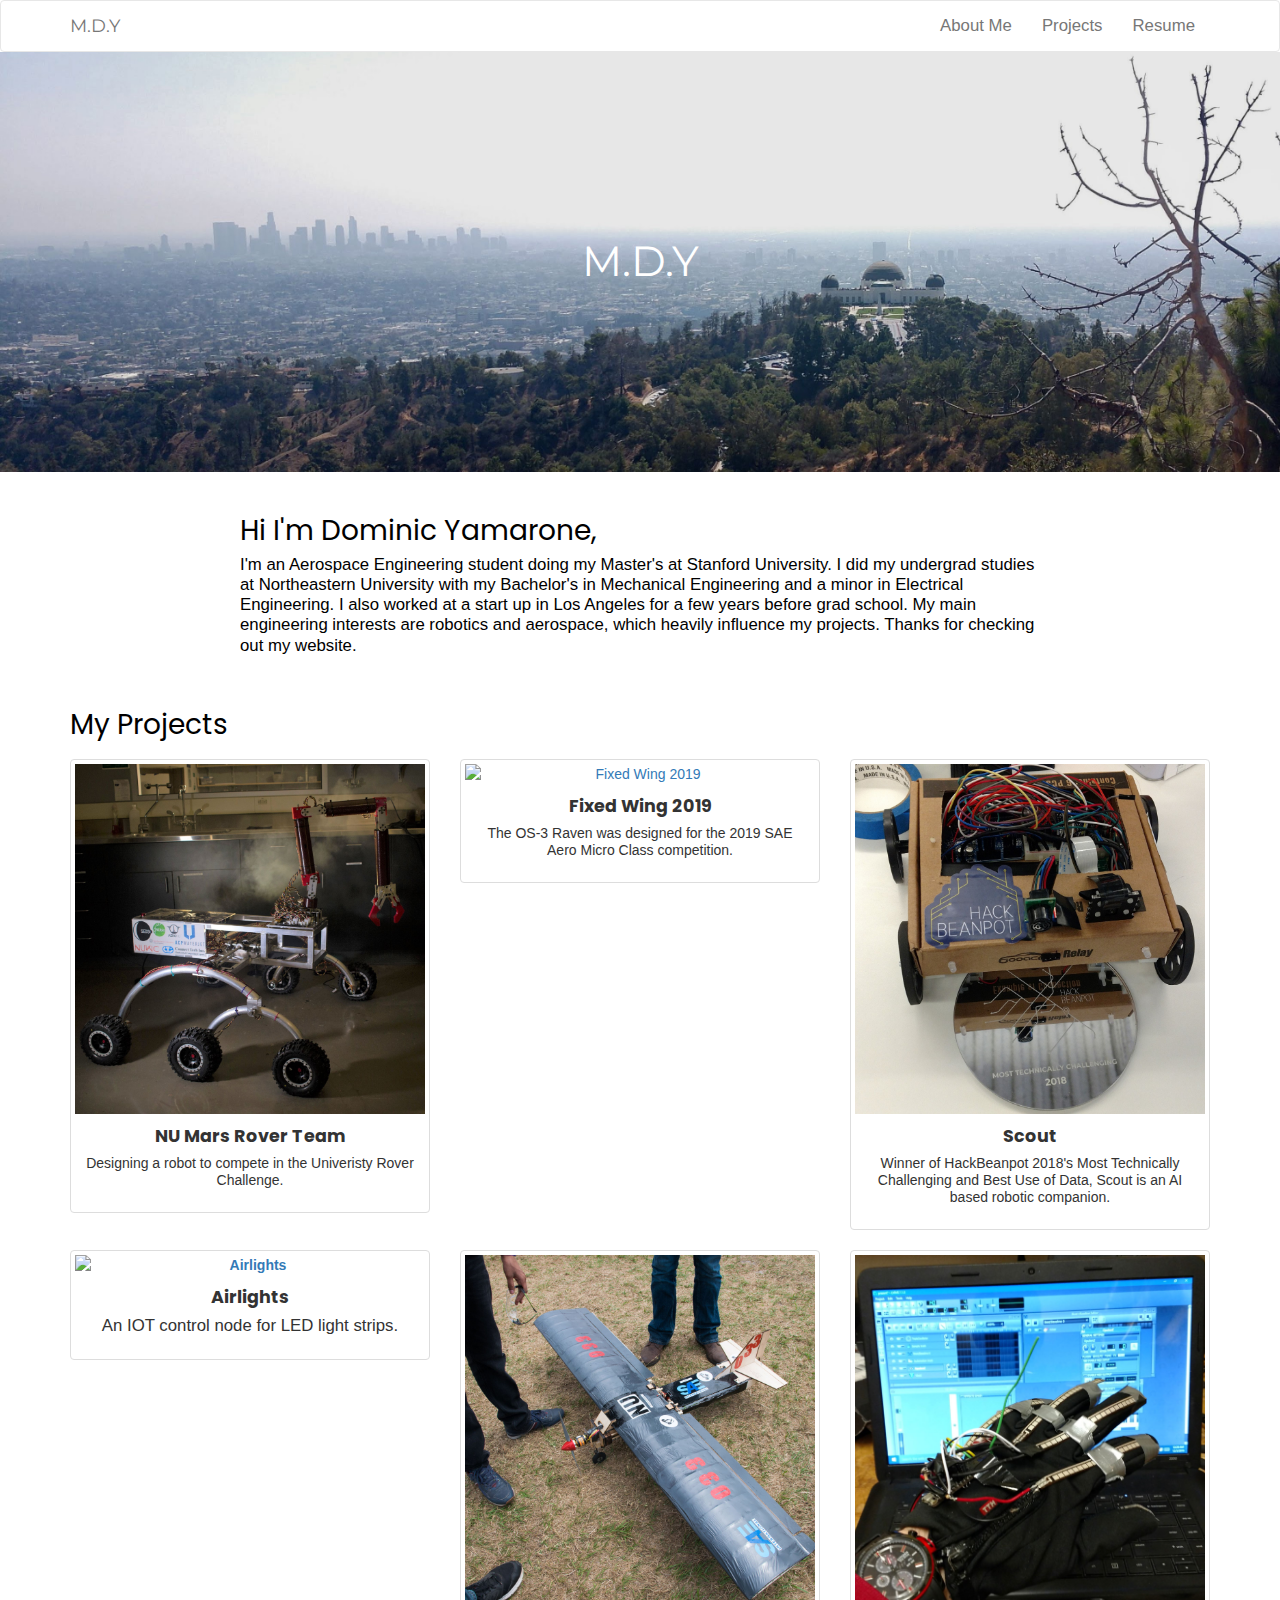
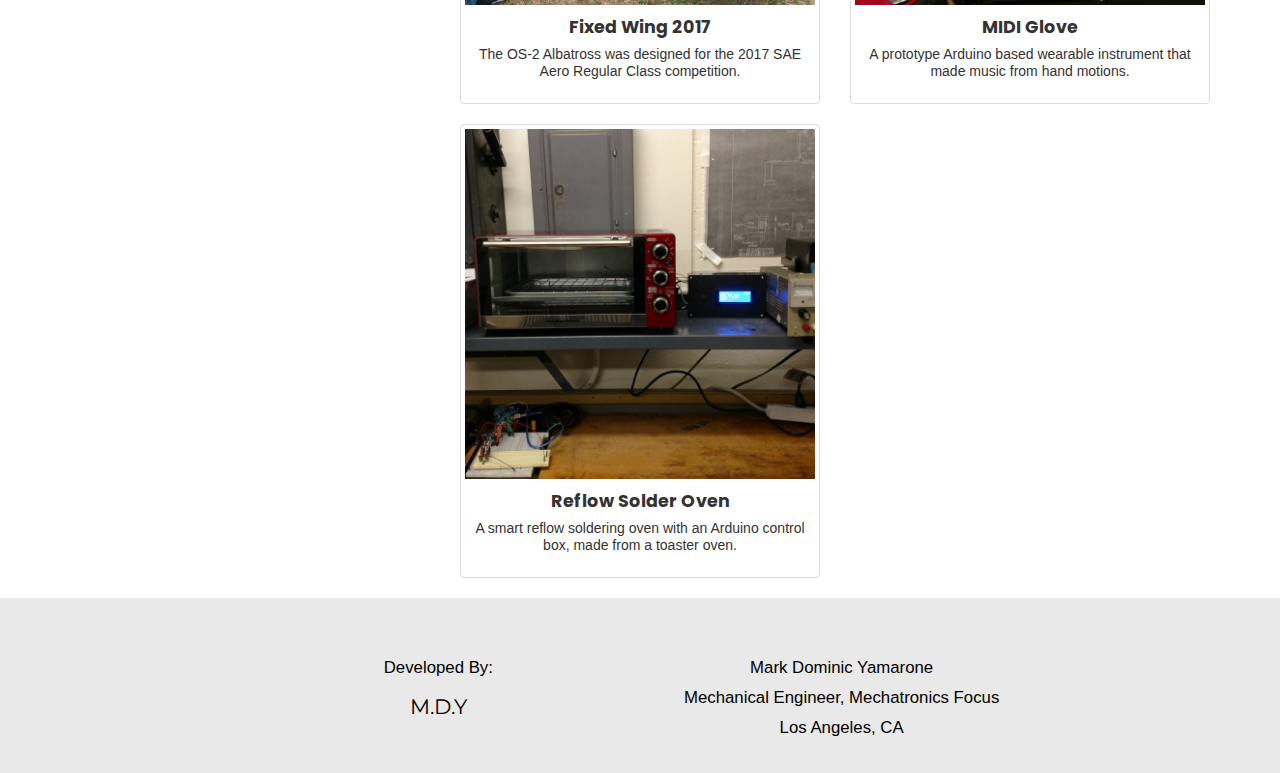
==== commit 4aaf63c4: "Merge pull request #2 from domyam97/update_2022" ====
--- a/index.html
+++ b/index.html
@@ -55,19 +55,19 @@
 <div class="container-fluid bg-h text-center">
     <div class="title">
         M.D.Y
-        <p style="position:absolute;font-size:.4em;width:200%;left:-50%;margin-top:0px;">Professional Nerd</p>
+        <!-- <p style="position:absolute;font-size:.4em;width:200%;left:-50%;margin-top:0px;">Professional Nerd</p> -->
     </div>
 </div>
 
-<div id = "about" class = "container-fluid" style="max-width:900px;">		
-   <h2 class = "poppins" style = "font-size:2em;"> Hi I'm Dominic Yamarone, </h2>
-   <p> I'm a Mechanical Engineer living in Los Angeles, CA. I recently graduated from Northeastern University with my Bachelor's in Mechanical Engineering and a minor in Electrical Engineering.
-       My main engineering interests are robotics and aerospace, which heavily influence my projects. Thanks for checking out my website. Enjoy!<p>
+    <div id = "about" class = "container-fluid" style="max-width:900px;padding-top: 25px;">		
+       <h2 class = "poppins" style = "font-size:2em;"> Hi I'm Dominic Yamarone, </h2>
+       <p> I'm an Aerospace Engineering student doing my Master's at Stanford University. I did my undergrad studies at Northeastern University 
+       		with my Bachelor's in Mechanical Engineering and a minor in Electrical Engineering. I also worked at a start up in Los Angeles for a few years before grad school.
+           	My main engineering interests are robotics and aerospace, which heavily influence my projects. Thanks for checking out my website.</p>
+    </div>
 
 </div>
-
-</div>
-<div id="projects" class="container-fluid">
+<div id="projects" class="container">
 
 
     <h2 class="poppins" style="font-size:2em;">My Projects</h2>
@@ -76,7 +76,7 @@
         <div class="col-sm-4">
             <div class="thumbnail">
                 <a href="rover.html"> 
-                <img src="img/rover.jpg" alt="NU Mars Rover Team" style="width:100%">
+                <img src="img/roverB.jpg" alt="NU Mars Rover Team" style="width:100%">
                 <div class="caption">
                     <h1 class="poppins"> <b>NU Mars Rover Team</b> </h1>
                     <p style="font-size:1em"> Designing a robot to compete in the Univeristy Rover Challenge. </p>
@@ -96,25 +96,25 @@
         </div>
         <div class="col-sm-4">
             <div class="thumbnail">
+                <a href="scout.html">
+                    <img src="img/scoutB.jpg" alt="Scout" style="width:100%">
+                    <div class="caption">
+                        <h1 class="poppins"> <b>Scout<b> </h1>
+                        <p style="font-size:1em"> Winner of HackBeanpot 2018's Most Technically Challenging and Best Use of Data, Scout is an AI based robotic companion. </p>
+                    </div>
+                </a>
+            </div>
+        </div>        
+    </div>
+    <div class="row text-center">
+        <div class="col-sm-4">
+            <div class="thumbnail">
                 <a href="airlights.html">
                     <img src="img/airlights.jpg" alt="Airlights" style="width:100%">
                     <div class="caption">
                         <h1 class="poppins"> <b>Airlights<b> </h1>
                         <p> An IOT control node for LED light strips. </p>
-                    </div>
-                </a>
-            </div>
-        </div>
-        
-    </div>
-    <div class="row text-center">
-        <div class="col-sm-4">
-            <div class="thumbnail">
-                <a href="scout.html">
-                    <img src="img/scout.jpg" alt="Scout" style="width:100%">
-                    <div class="caption">
-                        <h1 class="poppins"> <b>Scout<b> </h1>
-                        <p style="font-size:1em"> Winner of HackBeanpot 2018's Most Technically Challenging and Best Use of Data, Scout is an AI based robotic companion. </p>
+
                     </div>
                 </a>
             </div>
@@ -123,7 +123,7 @@
         <div class="col-sm-4">
             <div class="thumbnail">
                 <a href="albatross.html">
-                    <img src="img/old_plane.jpg" alt="Fixed Wing 2017" style="width:100%">
+                    <img src="img/old_planeB.jpg" alt="Fixed Wing 2017" style="width:100%">
                     <div class="caption">
                         <h1 class="poppins"> <b>Fixed Wing 2017<b> </h1>
                         <p style="font-size:1em"> The OS-2 Albatross was designed for the 2017 SAE Aero Regular Class competition. </p>
@@ -134,7 +134,7 @@
         <div class="col-sm-4">
             <div class="thumbnail">
                 <a href="midi_glove.html">
-                    <img src="img/midi-glove.jpg" alt="MIDI Glove" style="width:100%">
+                    <img src="img/midi-gloveB.jpg" alt="MIDI Glove" style="width:100%">
                     <div class="caption">
                         <h1 class="poppins"> <b>MIDI Glove<b> </h1>
                         <p style="font-size:1em"> A prototype Arduino based wearable instrument that made music from hand motions. </p>
@@ -150,7 +150,7 @@
         <div class="col-sm-4">
             <div class="thumbnail">
                  <a href="reflow.html">
-                     <img src="img/reflow.jpg" alt="Reflow Solder Oven" style="width:100%">
+                     <img src="img/reflowB.jpg" alt="Reflow Solder Oven" style="width:100%">
                      <div class="caption">
                          <h1 class="poppins"> <b>Reflow Solder Oven<b> </h1>
                          <p style="font-size:1em"> A smart reflow soldering oven with an Arduino control box, made from a toaster oven.</p>
@@ -160,9 +160,6 @@
         </div>
     </div>
 </div>
-
-
-
 </body>
 
 
@@ -179,4 +176,4 @@
   </div>
  </div>
 </footer>
-</html>
+</html>--- a/mdy.css
+++ b/mdy.css
@@ -69,7 +69,7 @@
 .text_box {
     padding-top: 20px;
     text-align: left;
-    border: ridge;
+    border: solid;
     border-color: #808080; 
     background: #f2f2f2;
     border-radius: 25px;
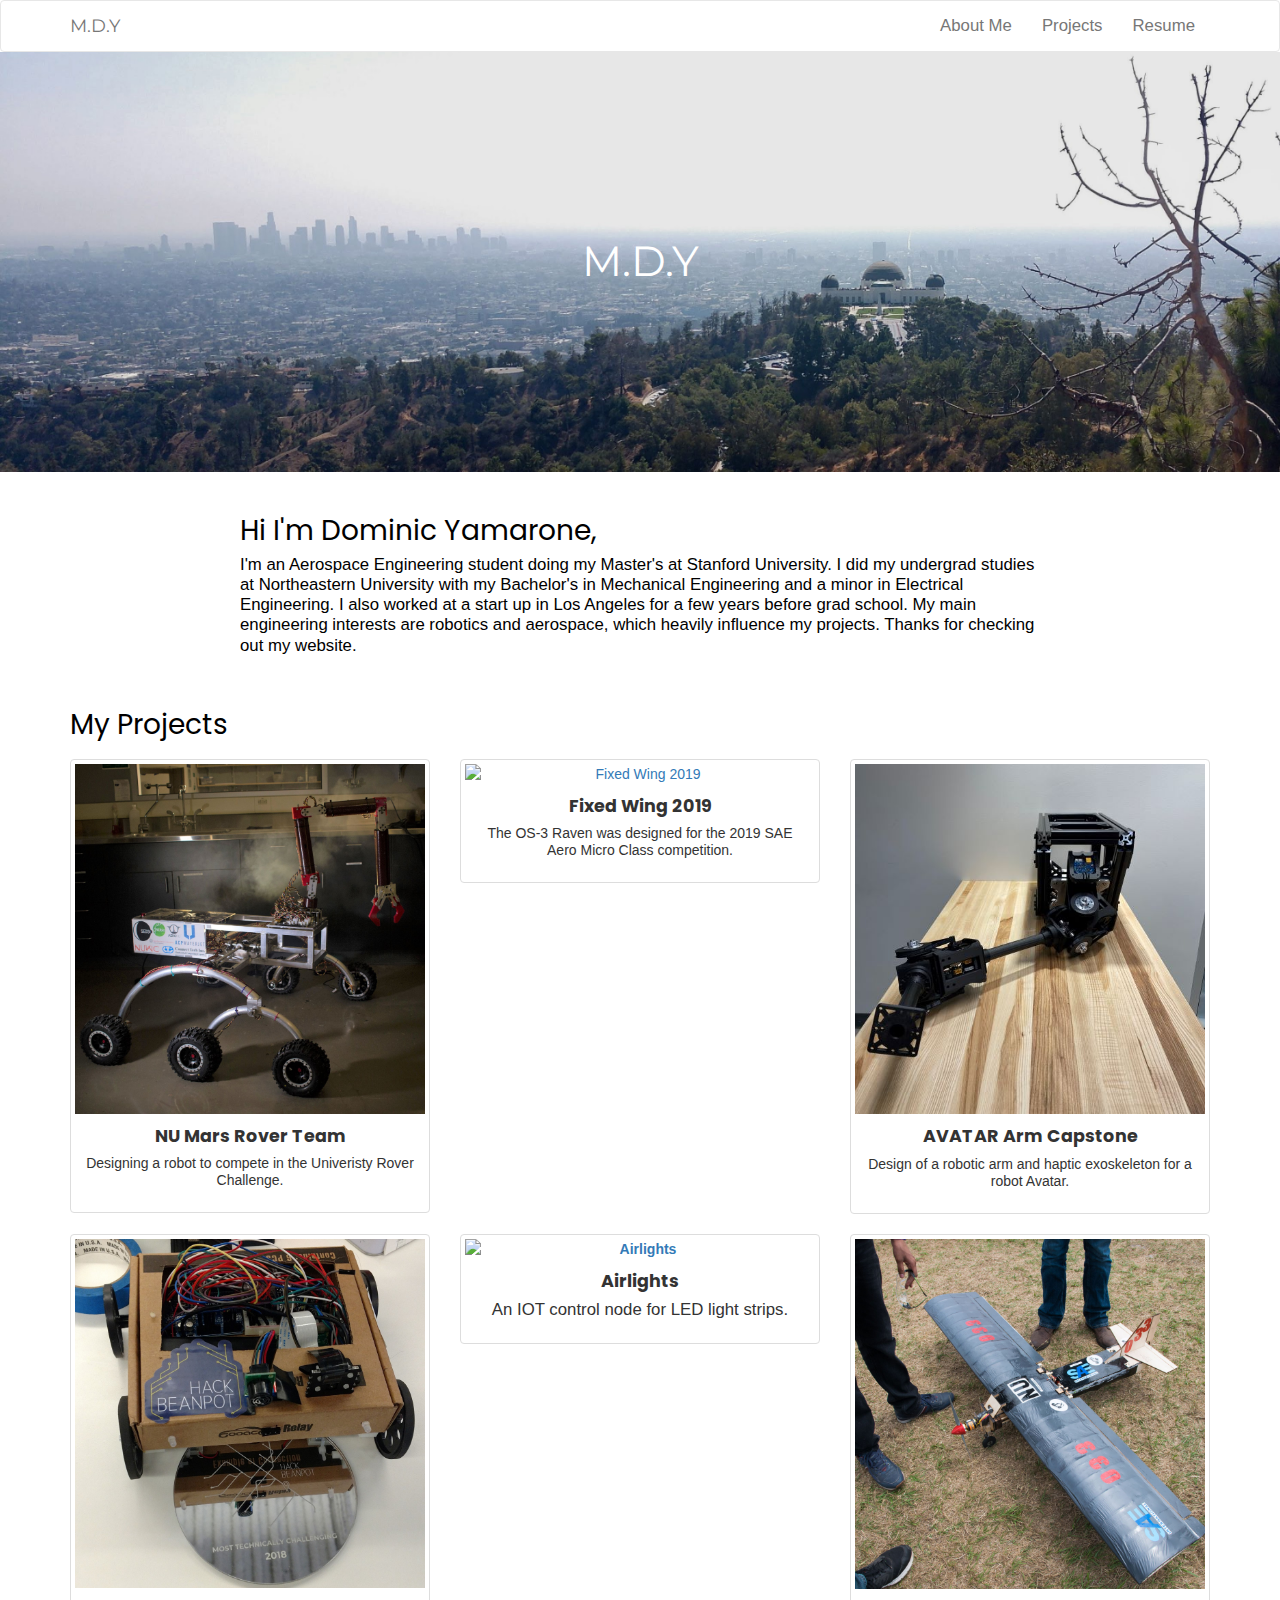
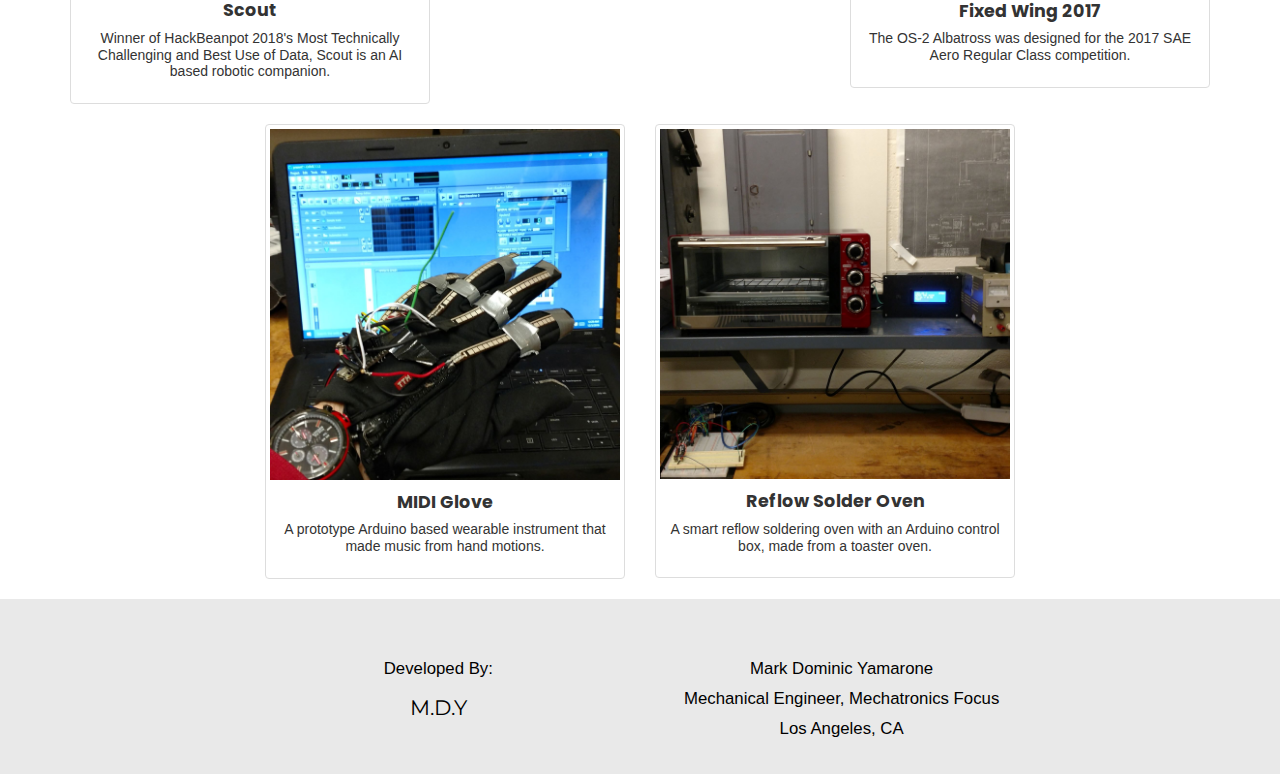
==== commit 52a01b60: "changes to main page" ====
--- a/index.html
+++ b/index.html
@@ -96,6 +96,19 @@
         </div>
         <div class="col-sm-4">
             <div class="thumbnail">
+                <a href="avatar-arm.html">
+                    <img src="img/avatar_arm.jpg" alt="AVATAR Arm Capstone" style="width:100%">
+                    <div class="caption">
+                        <h1 class="poppins"> <b>AVATAR Arm Capstone<b> </h1>
+                        <p style="font-size:1em"> Design of a robotic arm and haptic exoskeleton for a robot Avatar.</p>
+                    </div>
+            </div>
+        </div>
+                
+    </div>
+    <div class="row text-center">
+        <div class="col-sm-4">
+            <div class="thumbnail">
                 <a href="scout.html">
                     <img src="img/scoutB.jpg" alt="Scout" style="width:100%">
                     <div class="caption">
@@ -104,9 +117,7 @@
                     </div>
                 </a>
             </div>
-        </div>        
-    </div>
-    <div class="row text-center">
+        </div>
         <div class="col-sm-4">
             <div class="thumbnail">
                 <a href="airlights.html">
@@ -119,7 +130,6 @@
                 </a>
             </div>
         </div>
-
         <div class="col-sm-4">
             <div class="thumbnail">
                 <a href="albatross.html">
@@ -130,6 +140,10 @@
                     </div>
                 </a>
             </div>
+        </div>        
+    </div>
+    <div class="row text-center">
+        <div class="col-sm-2">
         </div>
         <div class="col-sm-4">
             <div class="thumbnail">
@@ -142,11 +156,6 @@
                 </a>
             </div>
         </div>
-    </div>
-    <div class="row text-center">
-        <div class="col-sm-4">
-        </div>
-
         <div class="col-sm-4">
             <div class="thumbnail">
                  <a href="reflow.html">
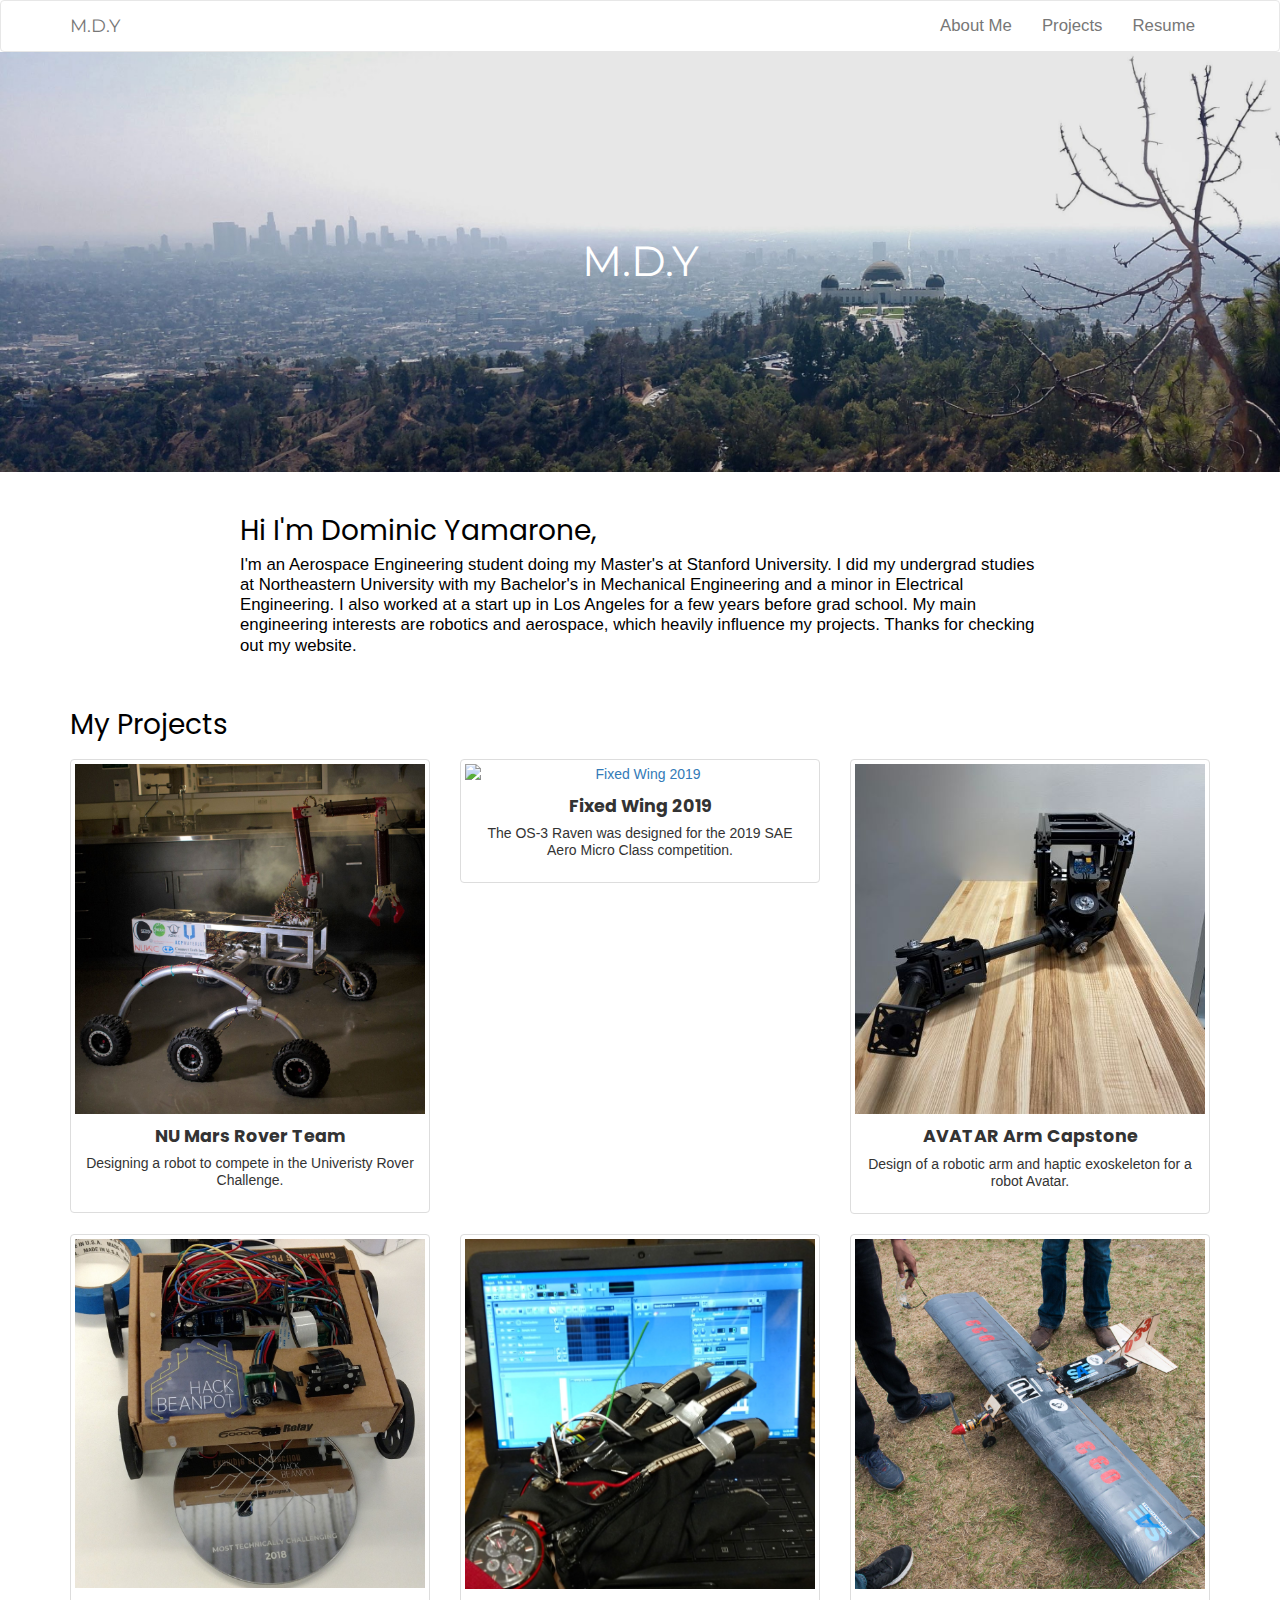
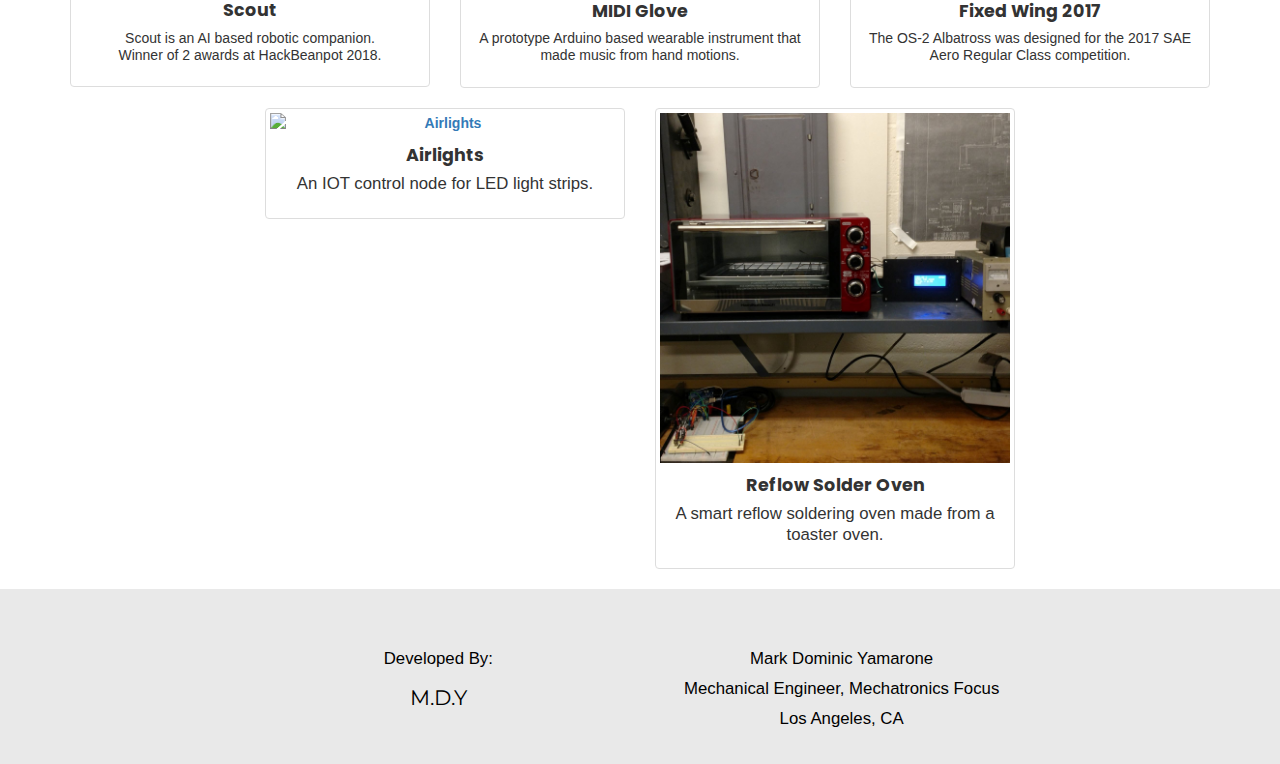
==== commit 2c365174: "updated projects page layout" ====
--- a/index.html
+++ b/index.html
@@ -113,19 +113,19 @@
                     <img src="img/scoutB.jpg" alt="Scout" style="width:100%">
                     <div class="caption">
                         <h1 class="poppins"> <b>Scout<b> </h1>
-                        <p style="font-size:1em"> Winner of HackBeanpot 2018's Most Technically Challenging and Best Use of Data, Scout is an AI based robotic companion. </p>
+                        <p style="font-size:1em"> Scout is an AI based robotic companion. 
+                        <br> Winner of 2 awards at HackBeanpot 2018.</p>
                     </div>
                 </a>
             </div>
         </div>
         <div class="col-sm-4">
             <div class="thumbnail">
-                <a href="airlights.html">
-                    <img src="img/airlights.jpg" alt="Airlights" style="width:100%">
+                <a href="midi_glove.html">
+                    <img src="img/midi-gloveB.jpg" alt="MIDI Glove" style="width:100%">
                     <div class="caption">
-                        <h1 class="poppins"> <b>Airlights<b> </h1>
-                        <p> An IOT control node for LED light strips. </p>
-
+                        <h1 class="poppins"> <b>MIDI Glove<b> </h1>
+                        <p style="font-size:1em"> A prototype Arduino based wearable instrument that made music from hand motions. </p>
                     </div>
                 </a>
             </div>
@@ -147,11 +147,12 @@
         </div>
         <div class="col-sm-4">
             <div class="thumbnail">
-                <a href="midi_glove.html">
-                    <img src="img/midi-gloveB.jpg" alt="MIDI Glove" style="width:100%">
+                <a href="airlights.html">
+                    <img src="img/airlights.jpg" alt="Airlights" style="width:100%">
                     <div class="caption">
-                        <h1 class="poppins"> <b>MIDI Glove<b> </h1>
-                        <p style="font-size:1em"> A prototype Arduino based wearable instrument that made music from hand motions. </p>
+                        <h1 class="poppins"> <b>Airlights<b> </h1>
+                        <p> An IOT control node for LED light strips. </p>
+
                     </div>
                 </a>
             </div>
@@ -162,7 +163,7 @@
                      <img src="img/reflowB.jpg" alt="Reflow Solder Oven" style="width:100%">
                      <div class="caption">
                          <h1 class="poppins"> <b>Reflow Solder Oven<b> </h1>
-                         <p style="font-size:1em"> A smart reflow soldering oven with an Arduino control box, made from a toaster oven.</p>
+                         <p> A smart reflow soldering oven made from a toaster oven.</p>
                      </div>
                  </a>
             </div>
